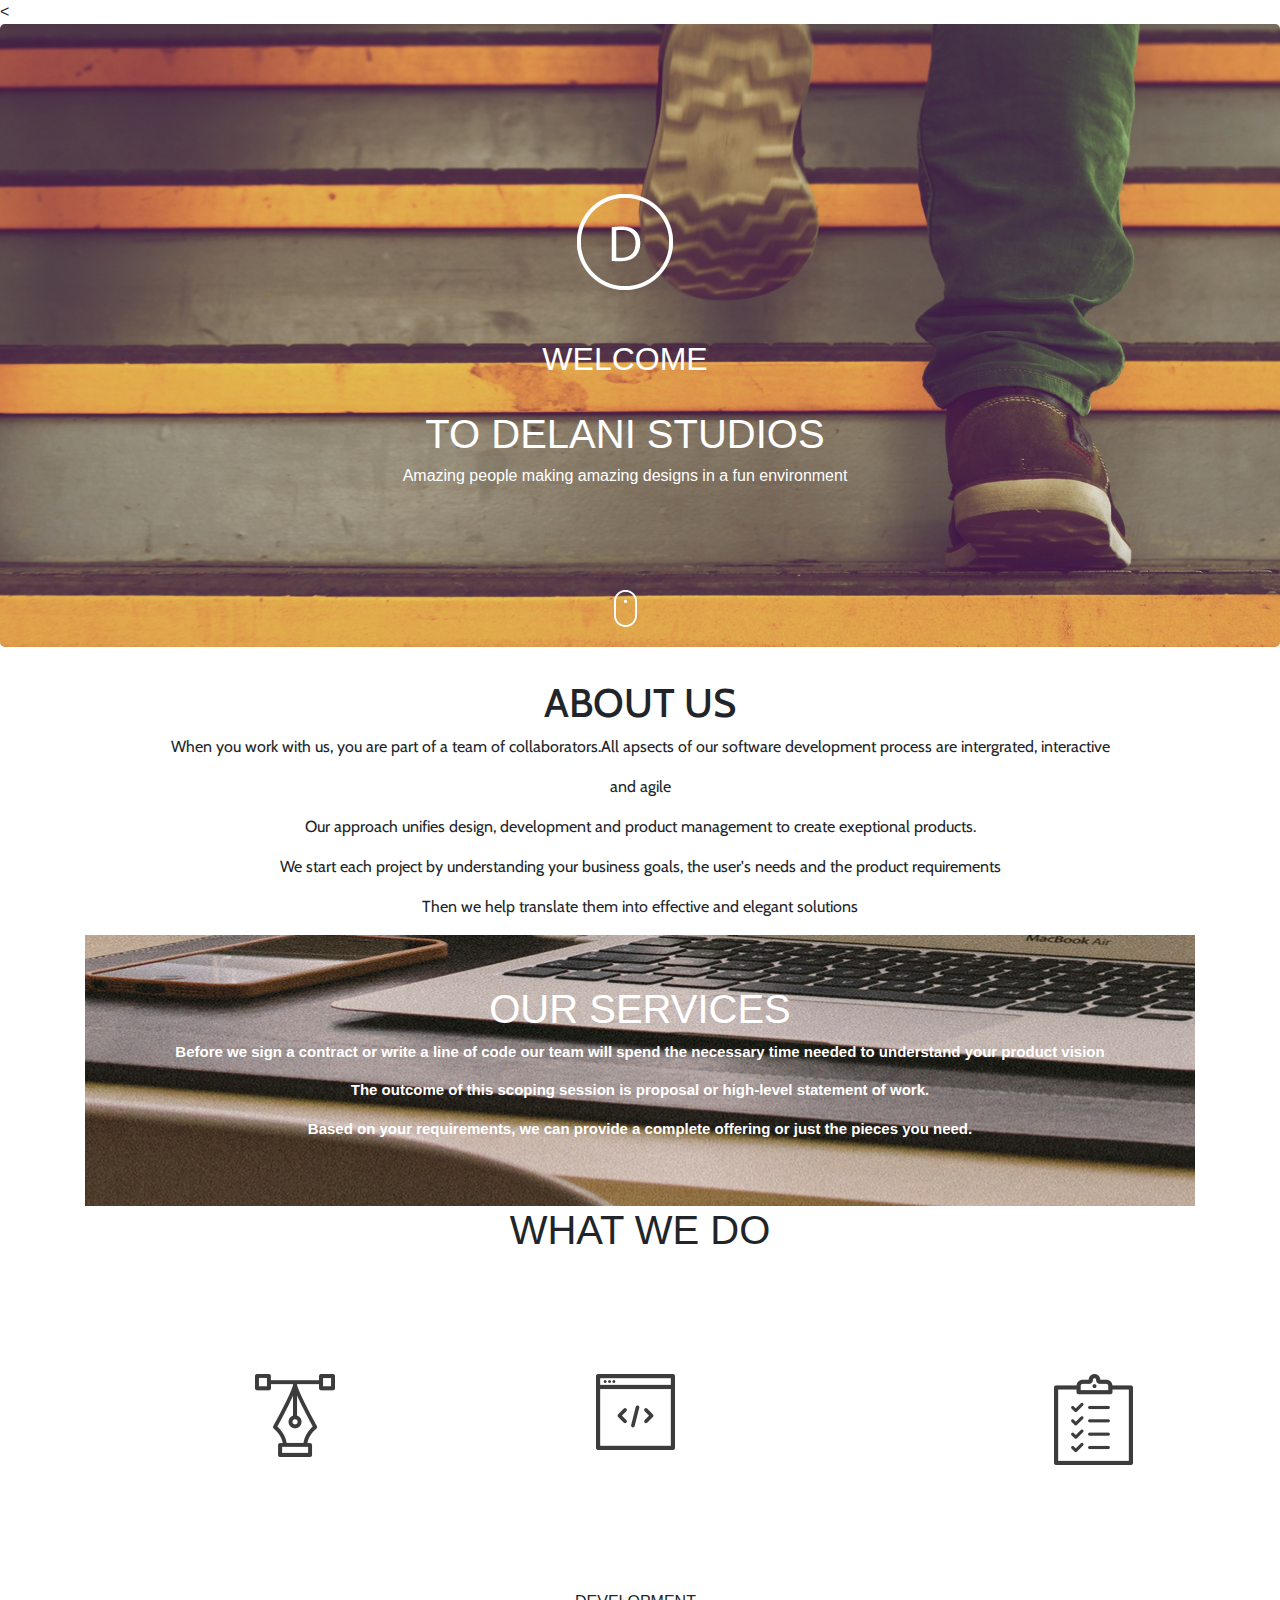
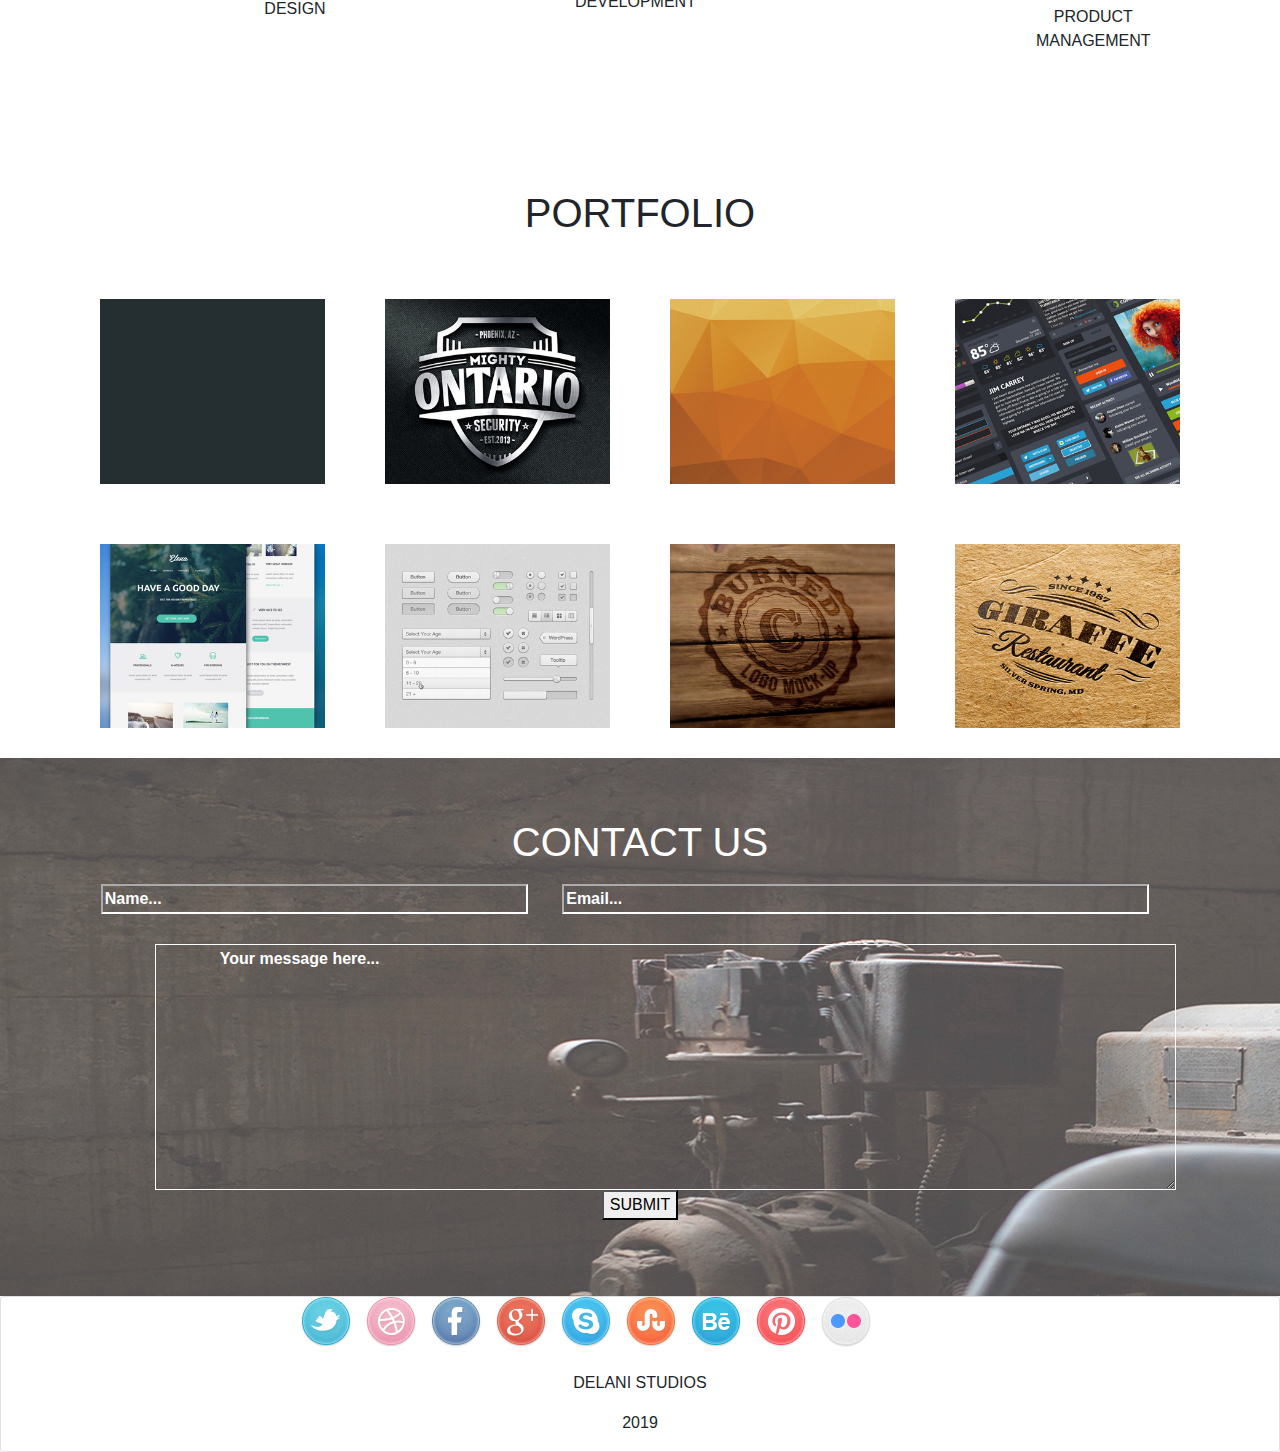
==== index.html @ 6eadfe65 "Add files via upload" ====
<<!DOCTYPE html>
<html lang="en" dir="ltr">
  <head>
    <meta charset="utf-8">
    <link rel="stylesheet" href="css/bootstrap.css">
    <link rel="stylesheet" href="css/delani.css">
<script id="mcjs">!function(c,h,i,m,p){m=getElementById("namefield").value(),p=getElementById("emailfield").value(),[0],m.async=1,m.src=i,p.parentNode.insertBefore(m,p)}(document,"script","https://chimpstatic.com/mcjs-connected/js/users/23f7d62bacabd39c3016158e8/88b87fb0ad0e4e00d7b1adfc6.js");</script>
    <script src="js/jquery-3.4.1.js" charset="utf-8"></script>
    <script src="js/delani.js" charset="utf-8"></script>
    <link href="https://fonts.googleapis.com/css?family=Anton|Bebas+Neue|Cabin&display=swap" rel="stylesheet">
    <title> DELANI STUDIOS</title>
  </head>


  <body>

    <div class="jumbotron">
      <img src="logo/logo.png" alt="logo" class="logo"><br>
      <h2>WELCOME</h2><br>
      <h1>TO DELANI STUDIOS</h1>
      <h6>Amazing people making amazing designs in a fun environment</h6><br>
      <br>
      <br>
      <br>
      <img src="mouse_click.png" alt="mouse_click" id="clicker">
    </div>


    <div class="hidden">

      <div class="container">

        <div class="cardie">
          <h1>ABOUT US</h1>
          <p>When you work with us, you are part of a team of collaborators.All apsects of our software development process are intergrated, interactive</p>
          <p>and agile</p>
          <p>Our approach unifies design, development and product management to create exeptional products.</p>
          <p>We start each project by understanding your business goals, the user's needs and the product requirements</p>
          <p>Then we help translate them into effective and elegant solutions</p>
        </div>


        <div class="section1">
          <h1>OUR SERVICES</h1>
          <p>Before we sign a contract or write a line of code our team will spend the necessary time needed to understand your product vision</p>
          <p>The outcome of this scoping session is proposal or high-level statement of work.</p>
          <p>Based on your requirements, we can provide a complete offering or just the pieces you need.</p>
        </div>


        <h1>WHAT WE DO</h1>
        <div class="icons">

          <div class="design">

            <img src="services_icons/design_icon.png" alt="design" class="imagedes"><p class="imagedes">DESIGN</p>

            <div id="design">
              <h1 >DESIGN</h1>
              <p>Our design practice offers a full range of services including brand strategy, interaction and visual design and user experience testing.
                Throughout your project, our designers create and implement visual design and workflows, solicit user feedback and work with you to make sure what gets built is what is needed.
              </p>
            </div>

          </div>

          <div class="development">
            <img src="services_icons/dev_icon.png" alt=""class="imagedev"><p class="imagedev">DEVELOPMENT</p>

            <div id="DEV">
              <h1 >DEVELOPMENT </h1>
              <p>All engineers are fluent in the latest enterprise, mobile and web development technologies.
                They collaborate with your team to write, and improve code on a daily basis, using proven practices such as test-driven development and pair programming.
              </p>
            </div>

          </div>

          <div class="product">

            <img src="services_icons/product_icon.png" alt=""class="imagepro"><p class="imagepro"> PRODUCT MANAGEMENT</p>

              <div id="PRODUCT">
                <h1>PRODUCT</h1>
                <p>Planning and development is iterative. Because we are constantly coding and testing, the products we build are always ready to go live.
                  This iterative process allows for changes as business requirements evolve.</p>
              </div>

          </div>

        </div>

        <h1>PORTFOLIO</h1><br>
        <div class="row">

          <div class="first4">

            <div class="column">

              <div class="portfolio4">
                <p>NAVY BLUE THEME</p>
              </div>

              <img src="portfolio/work4.jpg" alt=""width="225px"id="work4">

            </div>

            <div class="column">
              <div class="portfolio3">
                <p>ONTARIO SECURITY LOGO</p>
              </div>
              <img src="portfolio/work3.jpg" alt=""width="225px"id="work3">
            </div>

            <div class="column">
              <div class="portfolio2">
                <p>ORANGE THEME</p>
              </div>
              <img src="portfolio/work2.jpg" alt=""width="225px"id="work2">
            </div>

            <div class="column">
              <div class="portfolio1">
                <p>ENTERTAINMENT-SITE</p>
              </div>
              <img src="portfolio/work1.jpg" alt="" id="work1" width="225px">
            </div>
          </div>

            <div class="last4">

              <div class="column">
                <div class="portfolio5">
                <p>PERSONAL-BLOG-WEBPAGES</p>
              </div>
              <img src="portfolio/work5.jpg" alt=""width="225px"id="work5">
              </div>

              <div class="column">
                <div class="portfolio6">
                <p>FORM INPUT</p>
              </div>
              <img src="portfolio/work6.jpg" alt=""width="225px"id="work6">
              </div>

              <div class="column">
                <div class="portfolio7">
                <p>BURNED-C LOGO</p>
              </div>
              <img src="portfolio/work7.jpg" alt=""width="225px"id="work7">
              </div>

              <div class="column">
                <div class="portfolio8">
                <p>GIRAFFE RESTAURANT LOGO</p>
              </div>
              <img src="portfolio/work8.jpg" alt=""width="225px"id="work8">
              </div>

            </div>

          </div>

        </div>

        <div class="section2">
          <h1>CONTACT US</h1>

          <form id="contact" action="https://gmail.us4.list-manage.com/subscribe/post?u=23f7d62bacabd39c3016158e8&amp;id=7ea104acc5" method="post">
            <input type="text" name="name" value="Name..." id="namefield" placeholder="Name..." size="40">
            <input type="email" name="email" value="Email..." id="emailfield" placeholder="Email..." required size="56"><br>
            <textarea rows="10" cols="100" name="comment" form="contact" placeholder="Your message here...">
              Your message here...</textarea><br>
            <button type="submit" name="button" id="submit">SUBMIT</button>
          </form>
        </div>

        <div class="card">

          <div class="social">
            <img src="social_icons/twitter.png" alt="" class="twitter">
            <img src="social_icons/dribble.png" alt="" class="dribble">
            <img src="social_icons/facebook.png" alt="" class="facebook">
            <img src="social_icons/g_plus.png" alt="" class="gplus">
            <img src="social_icons/skype.png" alt="" class="skype">
            <img src="social_icons/stumble_upon.png" alt="" class="stumble">
            <img src="social_icons/behance.png" alt="" class="behance">
            <img src="social_icons/pinterest.png" alt="" class="pinterest">
            <img src="social_icons/flickr.png" alt="" class="flickr">
          </div><br>

          <div class="end">
            <p>DELANI STUDIOS</p>
            <p>2019</p>
          </div>

        </div>

      </div>


  </body>
</html>
---- css/delani.css ----
.jumbotron{
  background-image: url(backgrounds/h_img.jpg);
  background-size: cover;
  text-align: center;
  padding:170px;
  color: white;
  padding-bottom: 20px;
  padding-right: 200px;
}
.logo{
      margin-bottom: 50px;
}
.cardie{
   text-align: center;
   font-family: 'Cabin', sans-serif;
}
.section1{
          background-image: url(backgrounds/s_image.jpg);
          padding: 50px;
          color: white;
          text-align: center;
          font-weight: bold;
          font-size: 15px;

}
.icons{
       text-align: center;
       display: flex;
       margin-top: 30px;
       margin-bottom: 30px;
      margin: 50px;
}
.design{
        margin-right: 100px;
}
.development{
             margin-right: 100px;
}
.product{
          margin-left: 100px;
}
.imagedes{
       padding: 70px;
       padding-left:
}
.imagedev{
       padding: 70px;
       padding-left:
}
.imagepro{
       padding: 70px;
       padding-left:
}
#DEV{
     display: none;
}
#design{
        display: none;
        columns: 100px 1;
}
#PRODUCT{
         display: none;
}
.column{
  float: left;
  margin: 20px;
  width: 25%;
  padding: 10px;
  margin-left: 20px;
}
.row::after {
  content: "";
  clear: both;
  display: table;
}
.icons{
       display: flex;
       text-align: center;
       margin-left: 100px;
}
h1{
  text-align: center;
}
.section2{
    background-image: url(backgrounds/c_image.jpg);
    padding: 60px;
    color: white;
    text-align: center;
}
input{
      background: inherit;
      margin-bottom: 30px;
      margin-right: 30px;
      border-color: white;
      margin-top: 10px;
      color: white;
      font-weight: bold;
}
textarea{
  background: inherit;
  margin-left: 50px;
  border-color: white;
  color: white;
  font-weight: bold;
}
.portfolio1{
          background-image:linear-gradient(rgba(0, 0, 0, 0.5), rgba(0, 0, 0, 0.5)), url(portfolio/work1.jpg);

           opacity: 0.8;
           color: black;
           font-weight: bold;
           font-family: 'Bebas Neue', cursive;
           font-size: 30px;
           display: none;
           padding-right: 200px;
           padding-top: 50px;
           padding-bottom: 10px;
           padding-left: 20px;
           columns: 100px 1;
           width: 300px;
}
.portfolio1>p{
            color: white;
            display: block;
            border-top: 10px;
            border-bottom: 10px;
            border-left: 10px;
            border-right: 10px;
            border-width: thick;
            border-style: solid;
            padding-right: 200px;
            padding-bottom: 50px


}
.portfolio2{
          background-image:linear-gradient(rgba(0, 0, 0, 0.5), rgba(0, 0, 0, 0.5)), url(portfolio/work2.jpg);
          opacity: 0.8;
          color: black;
          font-weight: bold;
          font-family: 'Bebas Neue', cursive;
          font-size: 30px;
          display: none;
          padding-right: 250px;
          padding-top: 50px;
          padding-bottom: 20px;
          padding-left: 50px;
          columns: 300px 1;
}
.portfolio2>p{
            color: white;
            display: block;
            border-top: 10px;
            border-bottom: 10px;
            border-left: 10px;
            border-right: 10px;
            border-width: thick;
            border-style: solid;
            padding-right: 200px;
            padding-bottom: 50px

}
.portfolio3{
          background-image:linear-gradient(rgba(0, 0, 0, 0.5), rgba(0, 0, 0, 0.5)), url(portfolio/work3.jpg);
          opacity: 0.8;
          color: black;
          font-weight: bold;
          font-family: 'Bebas Neue', cursive;
          font-size: 30px;
          display: none;
          padding-right: 250px;
          padding-top: 50px;
          padding-bottom: 20px;
          padding-left: 50px;
          columns: 300px 1;
}
.portfolio3>p{
            color: white;
            display: block;
            border-top: 10px;
            border-bottom: 10px;
            border-left: 10px;
            border-right: 10px;
            border-width: thick;
            border-style: solid;
            padding-right: 200px;
            padding-bottom: 50px

}
.portfolio4{
          background-image:linear-gradient(rgba(0, 0, 0, 0.5), rgba(0, 0, 0, 0.5)), url(portfolio/work4.jpg);
          opacity: 0.8;
          color: black;
          font-weight: bold;
          font-family: 'Bebas Neue', cursive;
          font-size: 30px;
          display: none;
          padding-right: 250px;
          padding-top: 50px;
          padding-bottom: 20px;
          padding-left: 50px;
          columns: 300px 1;
          width: 300px;
}
.portfolio4>p{
            color: white;
            display: block;
            border-top: 10px;
            border-bottom: 10px;
            border-left: 10px;
            border-right: 10px;
            border-width: thick;
            border-style: solid;
            padding-right: 200px;
            padding-bottom: 50px

}
.portfolio5{
          background-image:linear-gradient(rgba(0, 0, 0, 0.5), rgba(0, 0, 0, 0.5)), url(portfolio/work5.jpg);
          opacity: 0.8;
          color: black;
          font-weight: bold;
          font-family: 'Bebas Neue', cursive;
          font-size: 30px;
          display: none;
          padding-right: 250px;
          padding-top: 50px;
          padding-bottom: 20px;
          padding-left: 50px;
          columns: 300px 1;
}
.portfolio5>p{
            color: white;
            display: block;
            border-top: 10px;
            border-bottom: 10px;
            border-left: 10px;
            border-right: 10px;
            border-width: thick;
            border-style: solid;
            padding-right: 200px;
            padding-bottom: 50px

}
.portfolio6{
          background-image:linear-gradient(rgba(0, 0, 0, 0.5), rgba(0, 0, 0, 0.5)), url(portfolio/work6.jpg);
          opacity: 0.8;
          color: black;
          font-weight: bold;
          font-family: 'Bebas Neue', cursive;
          font-size: 30px;
          display: none;
          padding-right: 250px;
          padding-top: 50px;
          padding-bottom: 20px;
          padding-left: 50px;
          columns: 300px 1;
}
.portfolio6>p{
            color: white;
            display: block;
            border-color: white;
            border-top: 10px;
            border-bottom: 10px;
            border-left: 10px;
            border-right: 10px;
            border-width: thick;
            border-style: solid;
            padding-right: 200px;
            padding-bottom: 50px

}
.portfolio7{
          background-image:linear-gradient(rgba(0, 0, 0, 0.5), rgba(0, 0, 0, 0.5)), url(portfolio/work7.jpg);
          opacity: 0.8;
          color: black;
          font-weight: bold;
          font-family: 'Bebas Neue', cursive;
          font-size: 30px;
          display: none;
          padding-right: 250px;
          padding-top: 50px;
          padding-bottom: 20px;
          padding-left: 50px;
          columns: 300px 1;
}
.portfolio7>p{
            color: white;
            border-top: 10px;
            border-bottom: 10px;
            border-left: 10px;
            border-right: 10px;
            border-width: thick;
            border-style: solid;
            padding-right: 200px;
            padding-bottom: 50px

}
.portfolio8{
          background-image:linear-gradient(rgba(0, 0, 0, 0.5), rgba(0, 0, 0, 0.5)), url(portfolio/work8.jpg);
          opacity: 0.8;
          color: black;
          font-weight: bold;
          font-family: 'Bebas Neue', cursive;
          font-size: 30px;
          display: none;
          padding-right: 250px;
          padding-top: 50px;
          padding-bottom: 20px;
          padding-left: 50px;
          columns: 300px 1;
}
.portfolio8>p{
            color: white;
            display: block;
            border-top: 10px;
            border-bottom: 10px;
            border-left: 10px;
            border-right: 10px;
            border-width: thick;
            border-style: solid;
            padding-right: 200px;
            padding-bottom: 50px

}
.social{
        display: flex;
        padding-left: 300px;
        padding-right: 300px;
        flex-wrap: wrap;
}
.end{
     text-align: center;
}
.behance{
  padding-right: 15px;
}
.flickr{
  padding-right: 15px;
}
.youtube{
  padding-right: 15px;
}
.dribble{
  padding-right: 15px;
}
.facebook{
  padding-right: 15px;
}
.pinterest{
  padding-right: 15px;
}
.skype{
  padding-right: 15px;
}
.twitter{
  padding-right: 15px;
}
.stumble{
  padding-right: 15px;
}
.gplus{
  padding-right: 15px;
}
.first4{
        display: inline-flex;
        width: 1050px;
        margin-right: 500px;
        padding-right: 50px;
}
.last4{
        display: flex;
        width: 1050px;
        margin-right: 500px;
        padding-right: 50px;
}
button{
       margin-top:
}
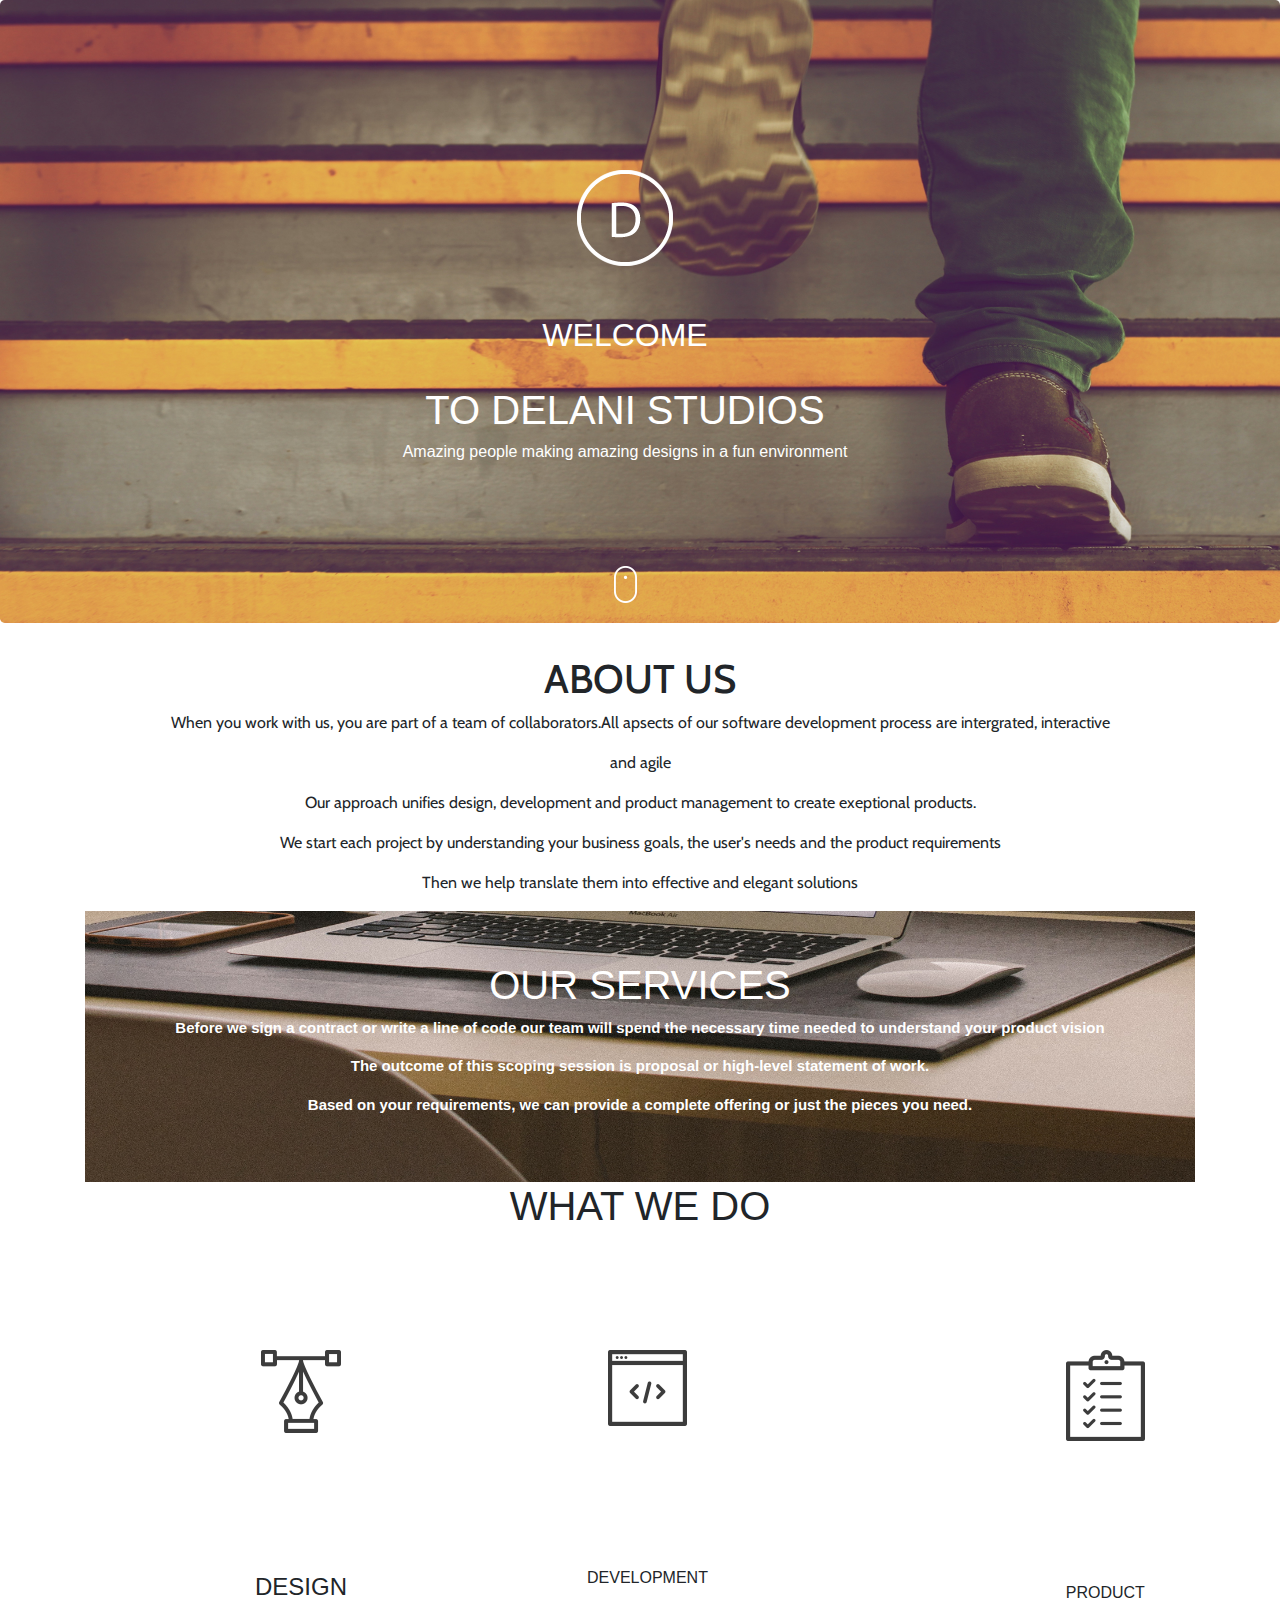
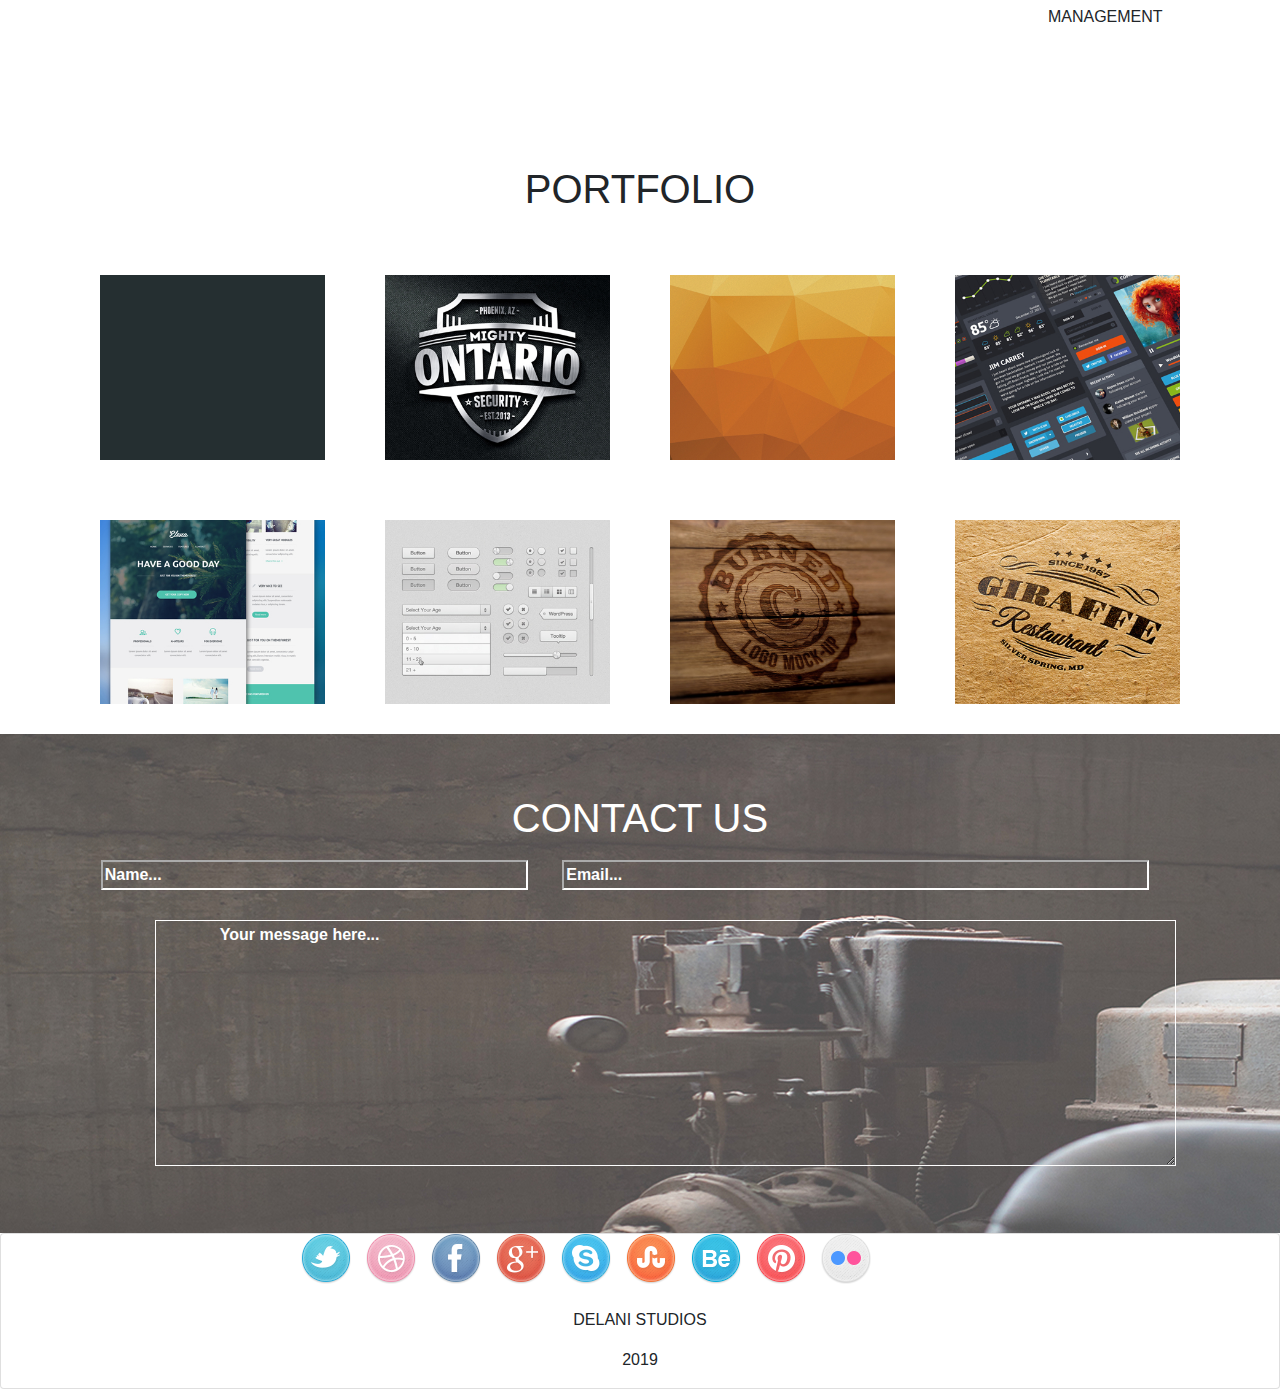
==== commit a7592d90: "remove misplaced tag" ====
--- a/index.html
+++ b/index.html
@@ -1,4 +1,4 @@
-<<!DOCTYPE html>
+<!DOCTYPE html>
 <html lang="en" dir="ltr">
   <head>
     <meta charset="utf-8">
@@ -53,7 +53,8 @@
 
           <div class="design">
 
-            <img src="services_icons/design_icon.png" alt="design" class="imagedes"><p class="imagedes">DESIGN</p>
+            <img src="services_icons/design_icon.png" alt="design" class="imagedes">
+            <h4 class="imagedes">DESIGN</h4>
 
             <div id="design">
               <h1 >DESIGN</h1>
--- a/css/delani.css
+++ b/css/delani.css
@@ -16,6 +16,7 @@
 }
 .section1{
           background-image: url(backgrounds/s_image.jpg);
+          background-size: cover;
           padding: 50px;
           color: white;
           text-align: center;
@@ -146,6 +147,7 @@
           padding-bottom: 20px;
           padding-left: 50px;
           columns: 300px 1;
+          width: 250px;
 }
 .portfolio2>p{
             color: white;
@@ -173,6 +175,7 @@
           padding-bottom: 20px;
           padding-left: 50px;
           columns: 300px 1;
+          width: 250px;
 }
 .portfolio3>p{
             color: white;
@@ -195,12 +198,12 @@
           font-family: 'Bebas Neue', cursive;
           font-size: 30px;
           display: none;
-          padding-right: 250px;
-          padding-top: 50px;
-          padding-bottom: 20px;
-          padding-left: 50px;
-          columns: 300px 1;
-          width: 300px;
+          padding-right: 100px;
+          padding-top: 20px;
+          padding-bottom: 20px;
+          padding-left: 20px;
+          columns: 300px 1;
+          width: 250px;
 }
 .portfolio4>p{
             color: white;
@@ -228,6 +231,7 @@
           padding-bottom: 20px;
           padding-left: 50px;
           columns: 300px 1;
+          width: 250px;
 }
 .portfolio5>p{
             color: white;
@@ -255,6 +259,7 @@
           padding-bottom: 20px;
           padding-left: 50px;
           columns: 300px 1;
+          width: 250px;
 }
 .portfolio6>p{
             color: white;
@@ -283,6 +288,7 @@
           padding-bottom: 20px;
           padding-left: 50px;
           columns: 300px 1;
+          width: 250px;
 }
 .portfolio7>p{
             color: white;
@@ -309,6 +315,7 @@
           padding-bottom: 20px;
           padding-left: 50px;
           columns: 300px 1;
+          width: 250px;
 }
 .portfolio8>p{
             color: white;
@@ -374,6 +381,8 @@
         margin-right: 500px;
         padding-right: 50px;
 }
-button{
+#submit{
+       display: none;
        margin-top:
-}
+
+}
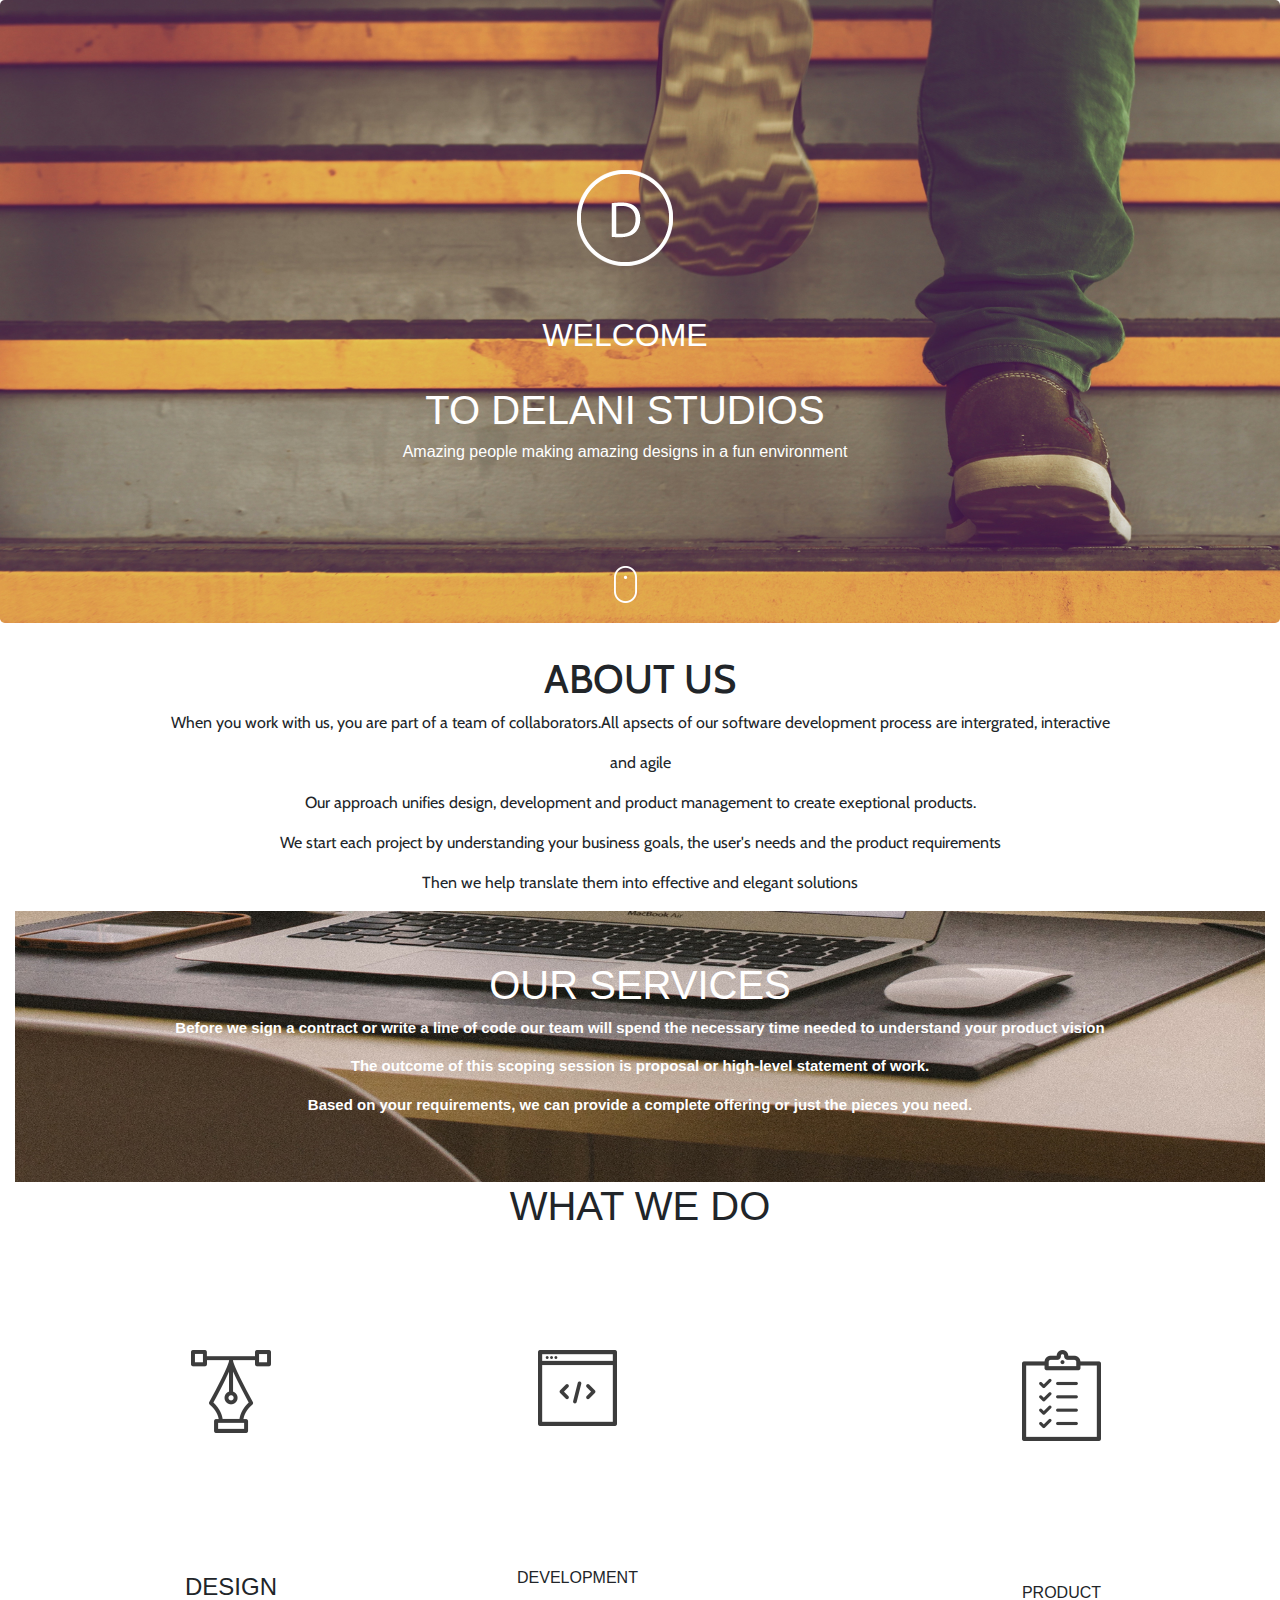
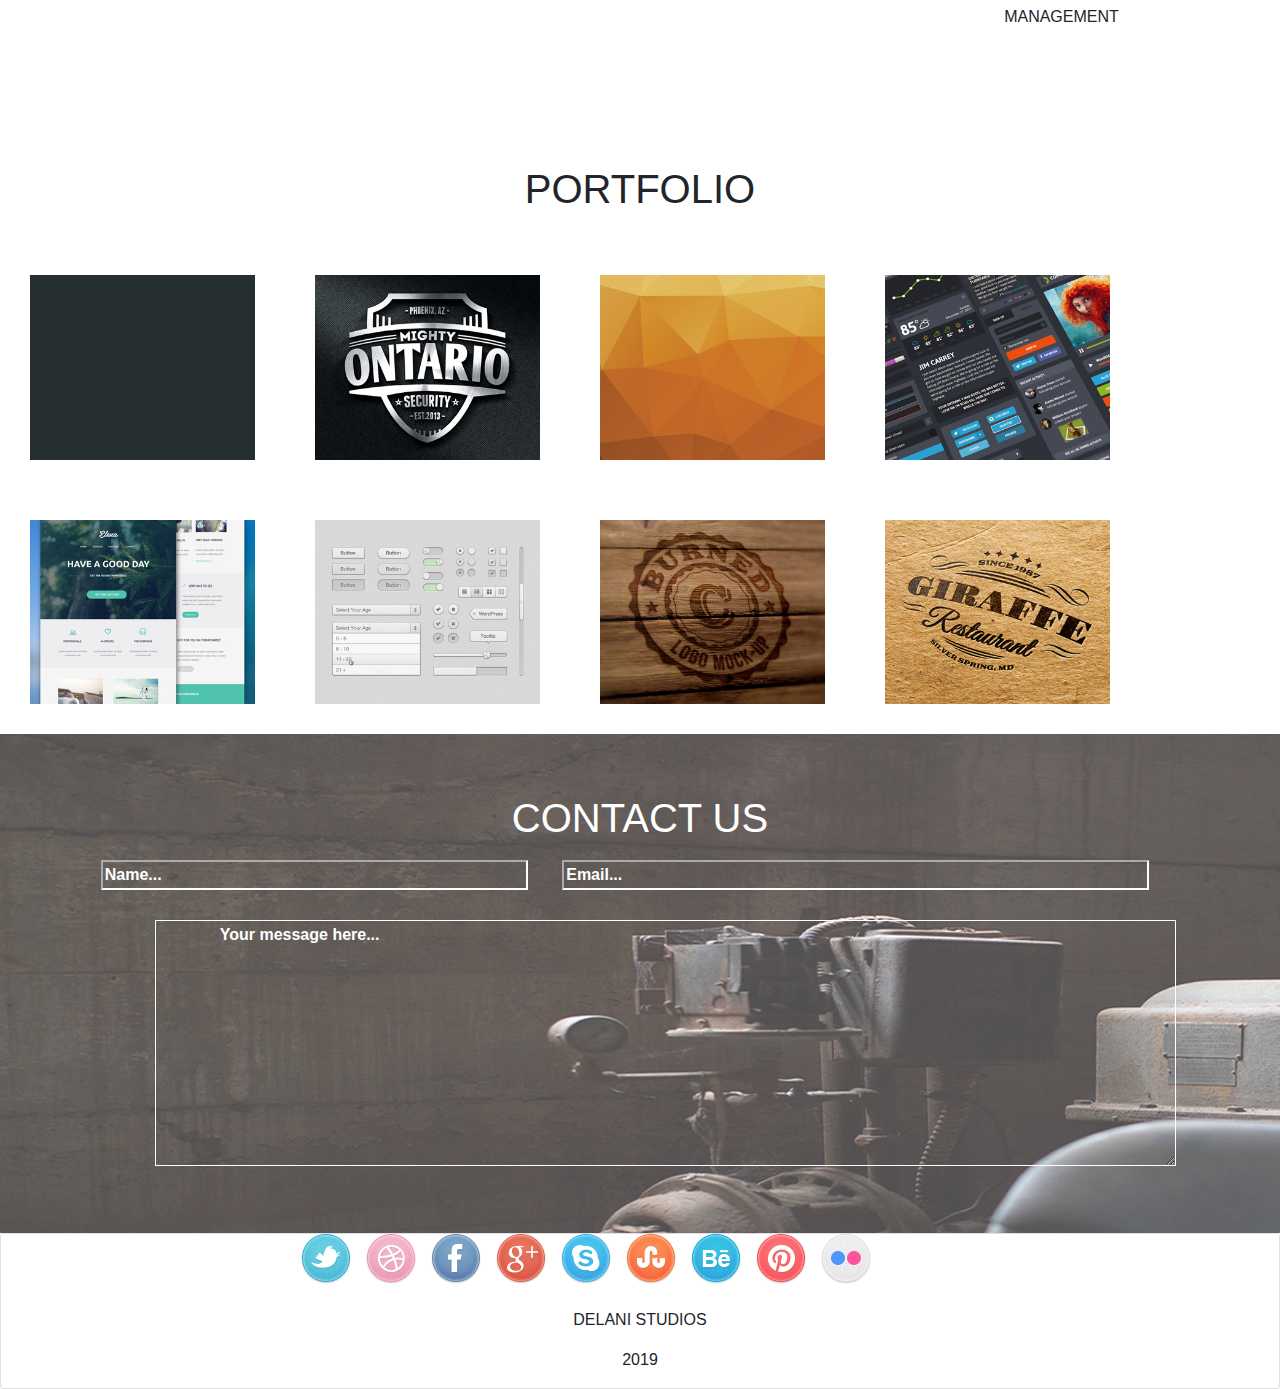
==== commit c259e7b2: "change container to container fluid" ====
--- a/index.html
+++ b/index.html
@@ -28,7 +28,7 @@
 
     <div class="hidden">
 
-      <div class="container">
+      <div class="container-fluid">
 
         <div class="cardie">
           <h1>ABOUT US</h1>
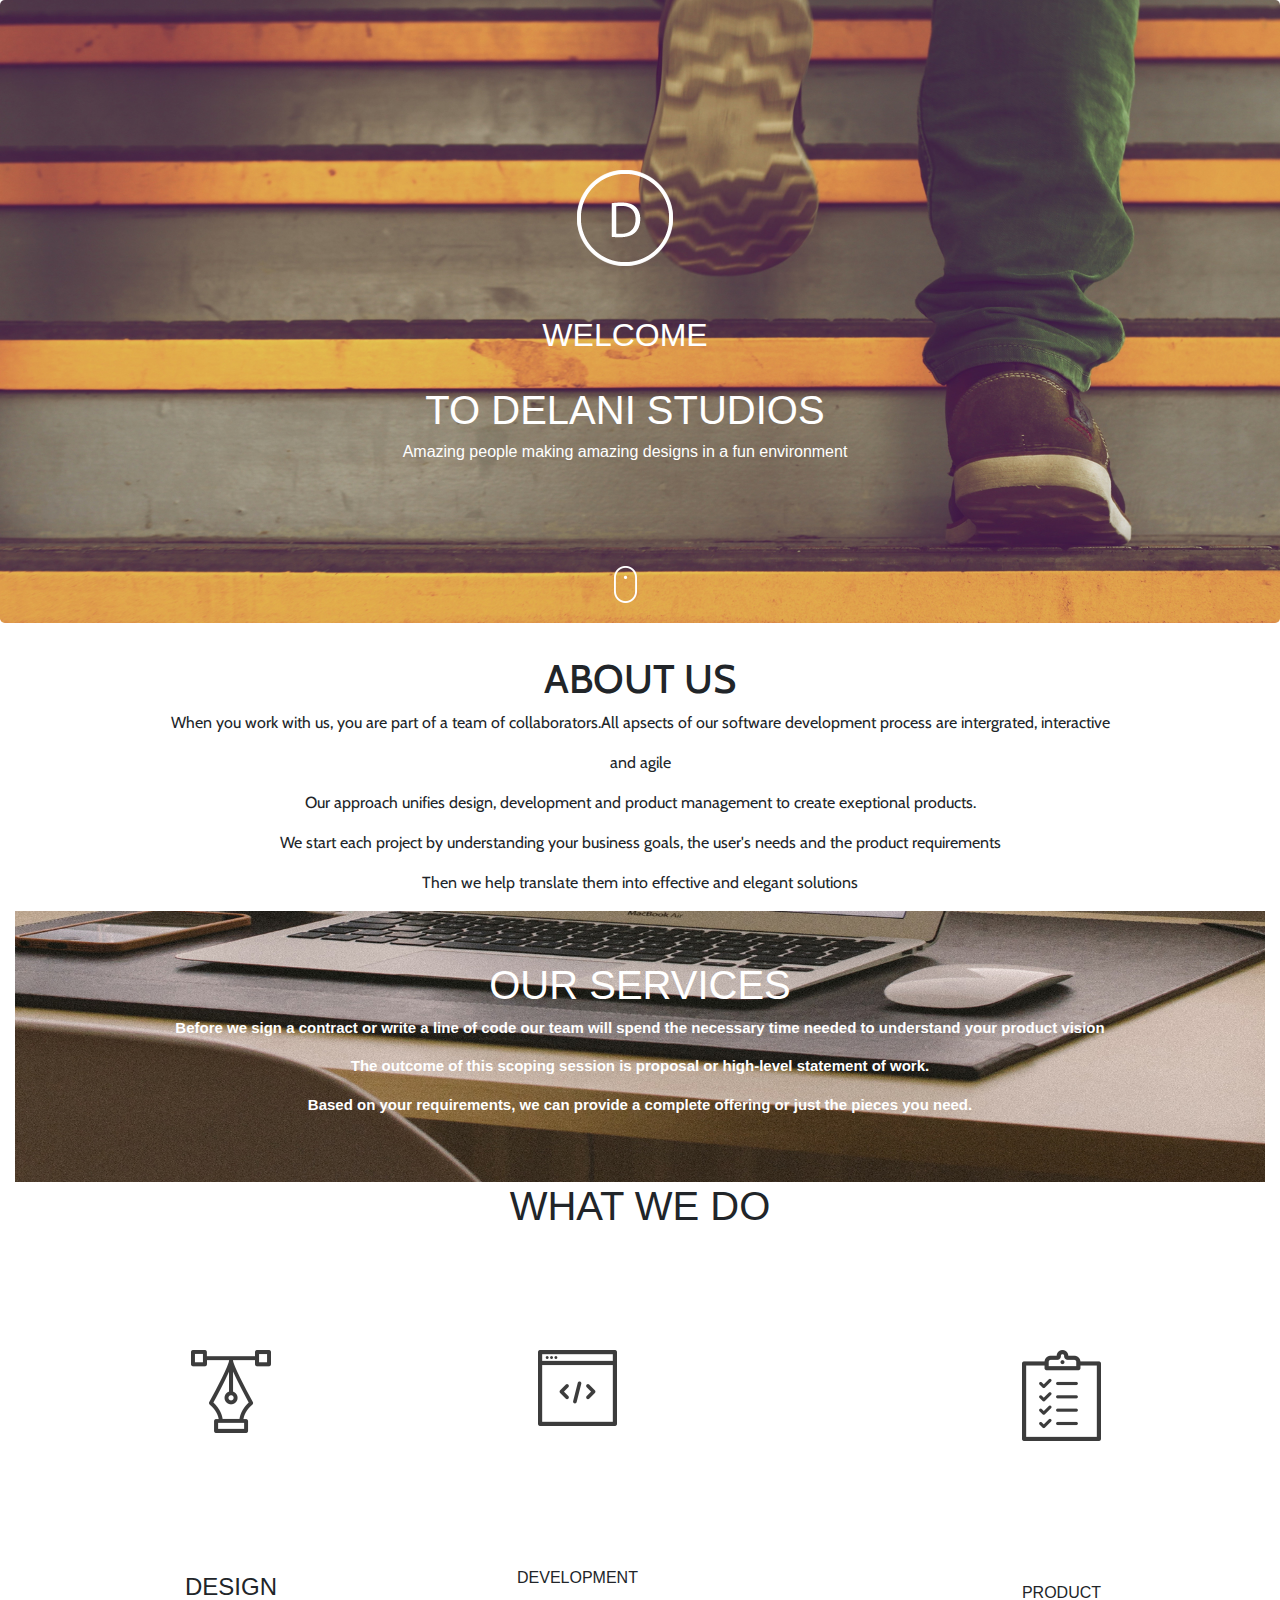
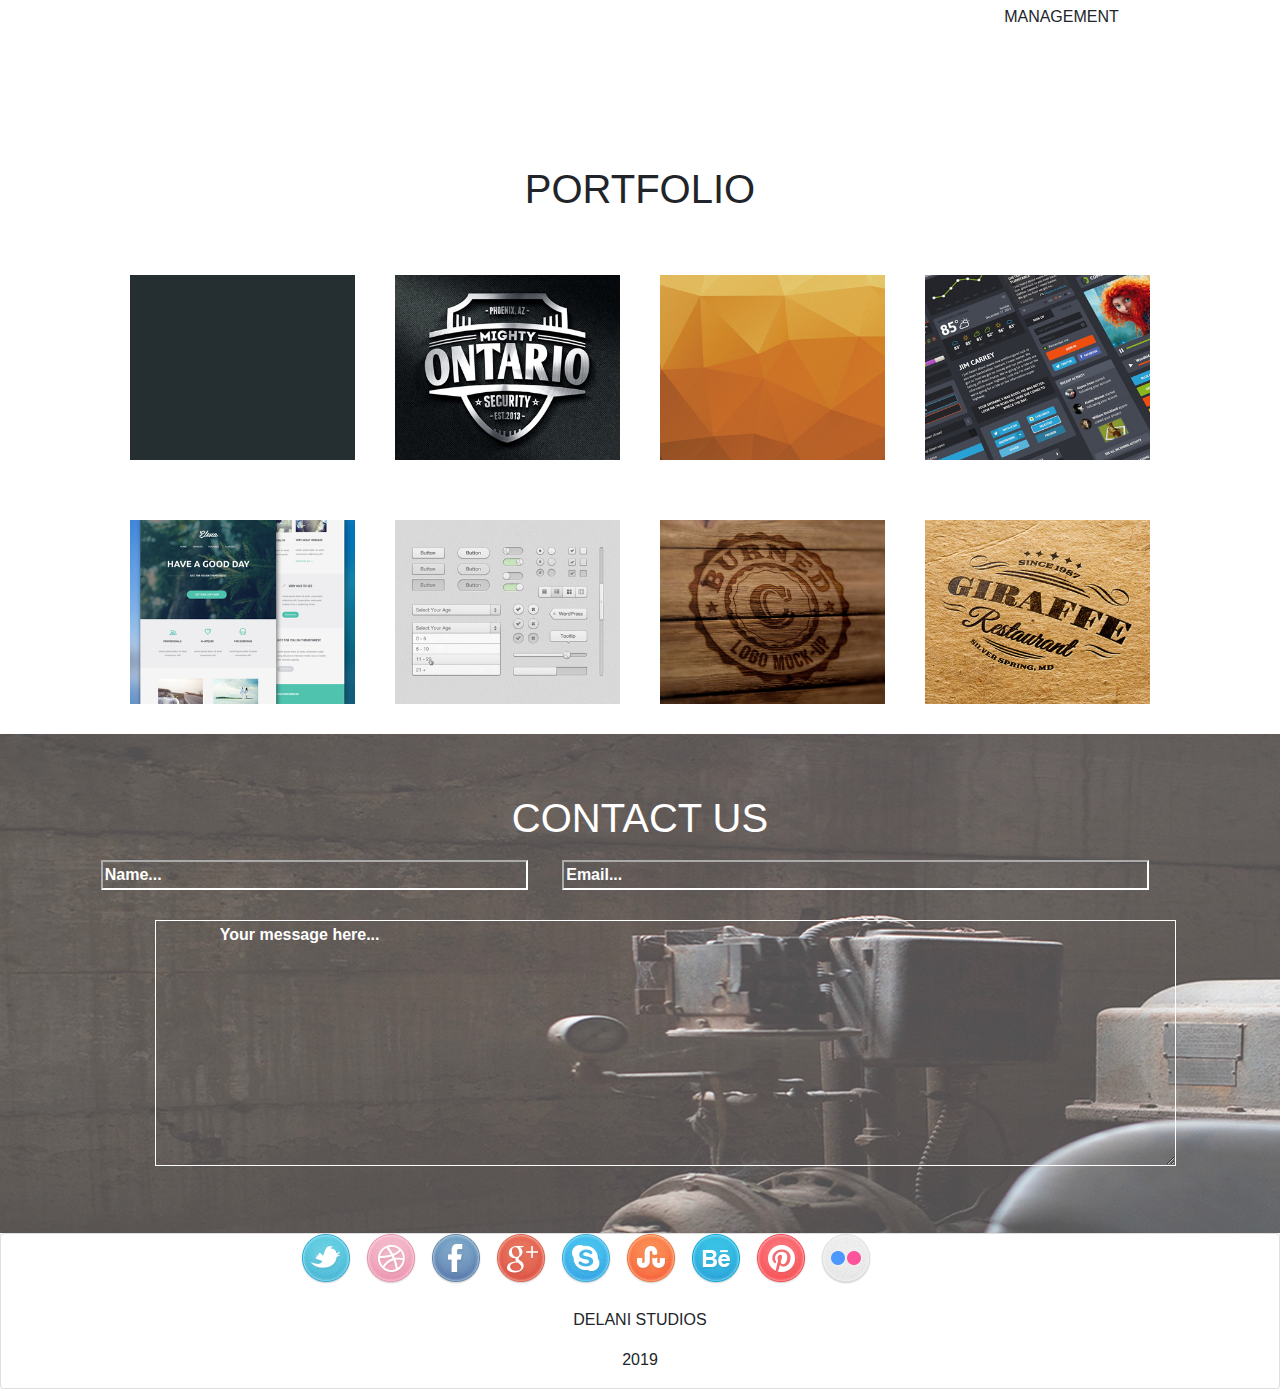
==== commit 414be1ac: "add padding to images" ====
--- a/css/delani.css
+++ b/css/delani.css
@@ -374,12 +374,14 @@
         width: 1050px;
         margin-right: 500px;
         padding-right: 50px;
+        padding-left: 100px;
 }
 .last4{
         display: flex;
         width: 1050px;
         margin-right: 500px;
         padding-right: 50px;
+        padding-left: 100px;
 }
 #submit{
        display: none;
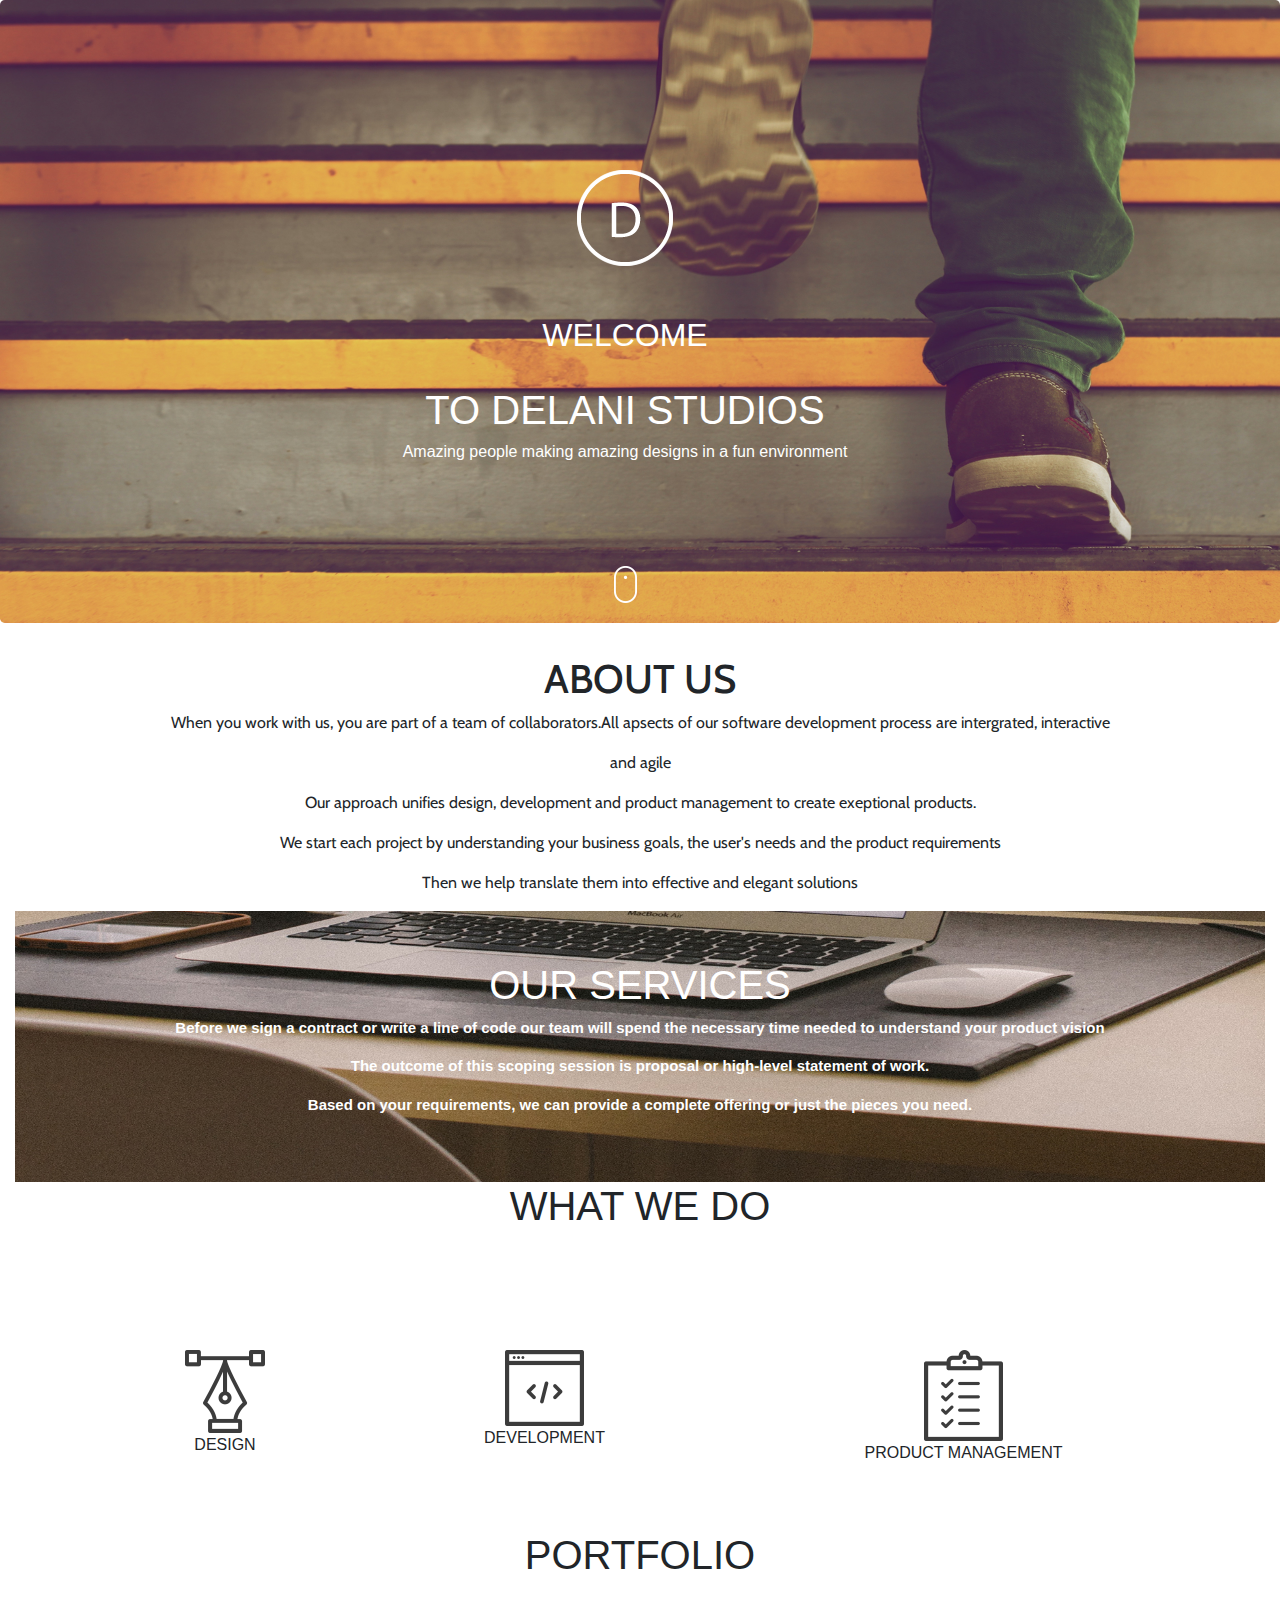
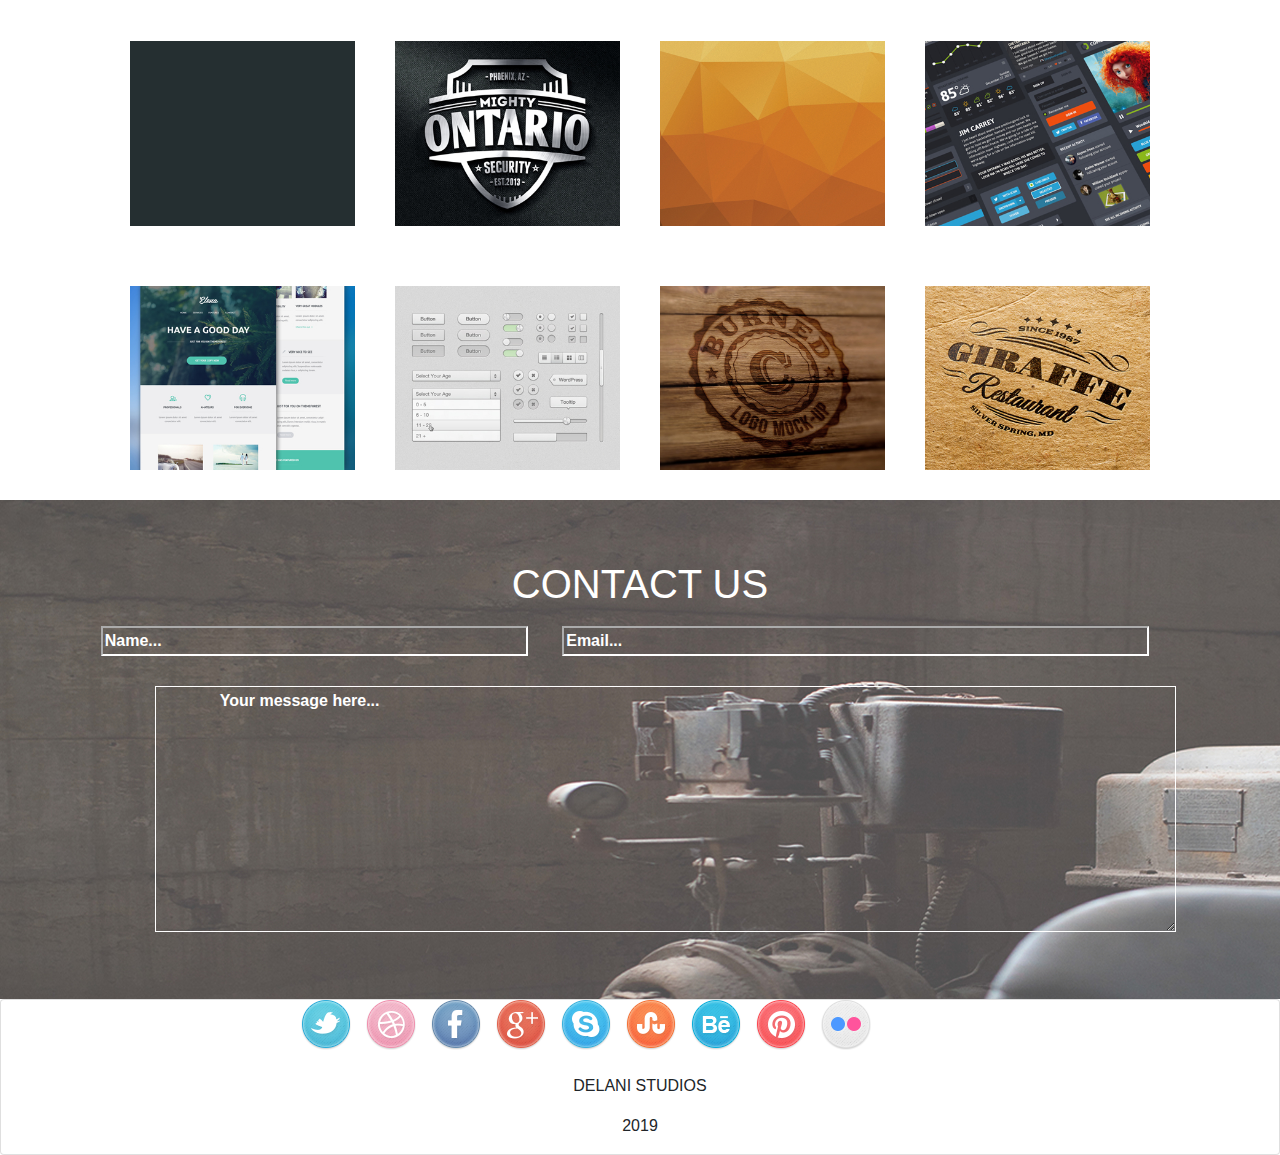
==== commit 4097c3b6: "move paragraphs under images in class icons" ====
--- a/index.html
+++ b/index.html
@@ -54,7 +54,7 @@
           <div class="design">
 
             <img src="services_icons/design_icon.png" alt="design" class="imagedes">
-            <h4 class="imagedes">DESIGN</h4>
+            <p>DESIGN</p>
 
             <div id="design">
               <h1 >DESIGN</h1>
@@ -66,7 +66,8 @@
           </div>
 
           <div class="development">
-            <img src="services_icons/dev_icon.png" alt=""class="imagedev"><p class="imagedev">DEVELOPMENT</p>
+            <img src="services_icons/dev_icon.png" alt=""class="imagedev">
+            <p>DEVELOPMENT</p>
 
             <div id="DEV">
               <h1 >DEVELOPMENT </h1>
@@ -79,7 +80,8 @@
 
           <div class="product">
 
-            <img src="services_icons/product_icon.png" alt=""class="imagepro"><p class="imagepro"> PRODUCT MANAGEMENT</p>
+            <img src="services_icons/product_icon.png" alt=""class="imagepro">
+            <p> PRODUCT MANAGEMENT</p>
 
               <div id="PRODUCT">
                 <h1>PRODUCT</h1>
--- a/css/delani.css
+++ b/css/delani.css
@@ -41,17 +41,32 @@
           margin-left: 100px;
 }
 .imagedes{
+
        padding: 70px;
+       padding-bottom: 0px;
        padding-left:
+}
+.imagedes>p{
+  font-weight: bold;
 }
 .imagedev{
        padding: 70px;
+      padding-bottom: 0px;
        padding-left:
 }
+.imagedev>p{
+  font-weight: bold;
+}
+
 .imagepro{
        padding: 70px;
+        padding-bottom: 0px;
        padding-left:
 }
+.imagepro>p{
+  font-weight: bold;
+}
+
 #DEV{
      display: none;
 }
